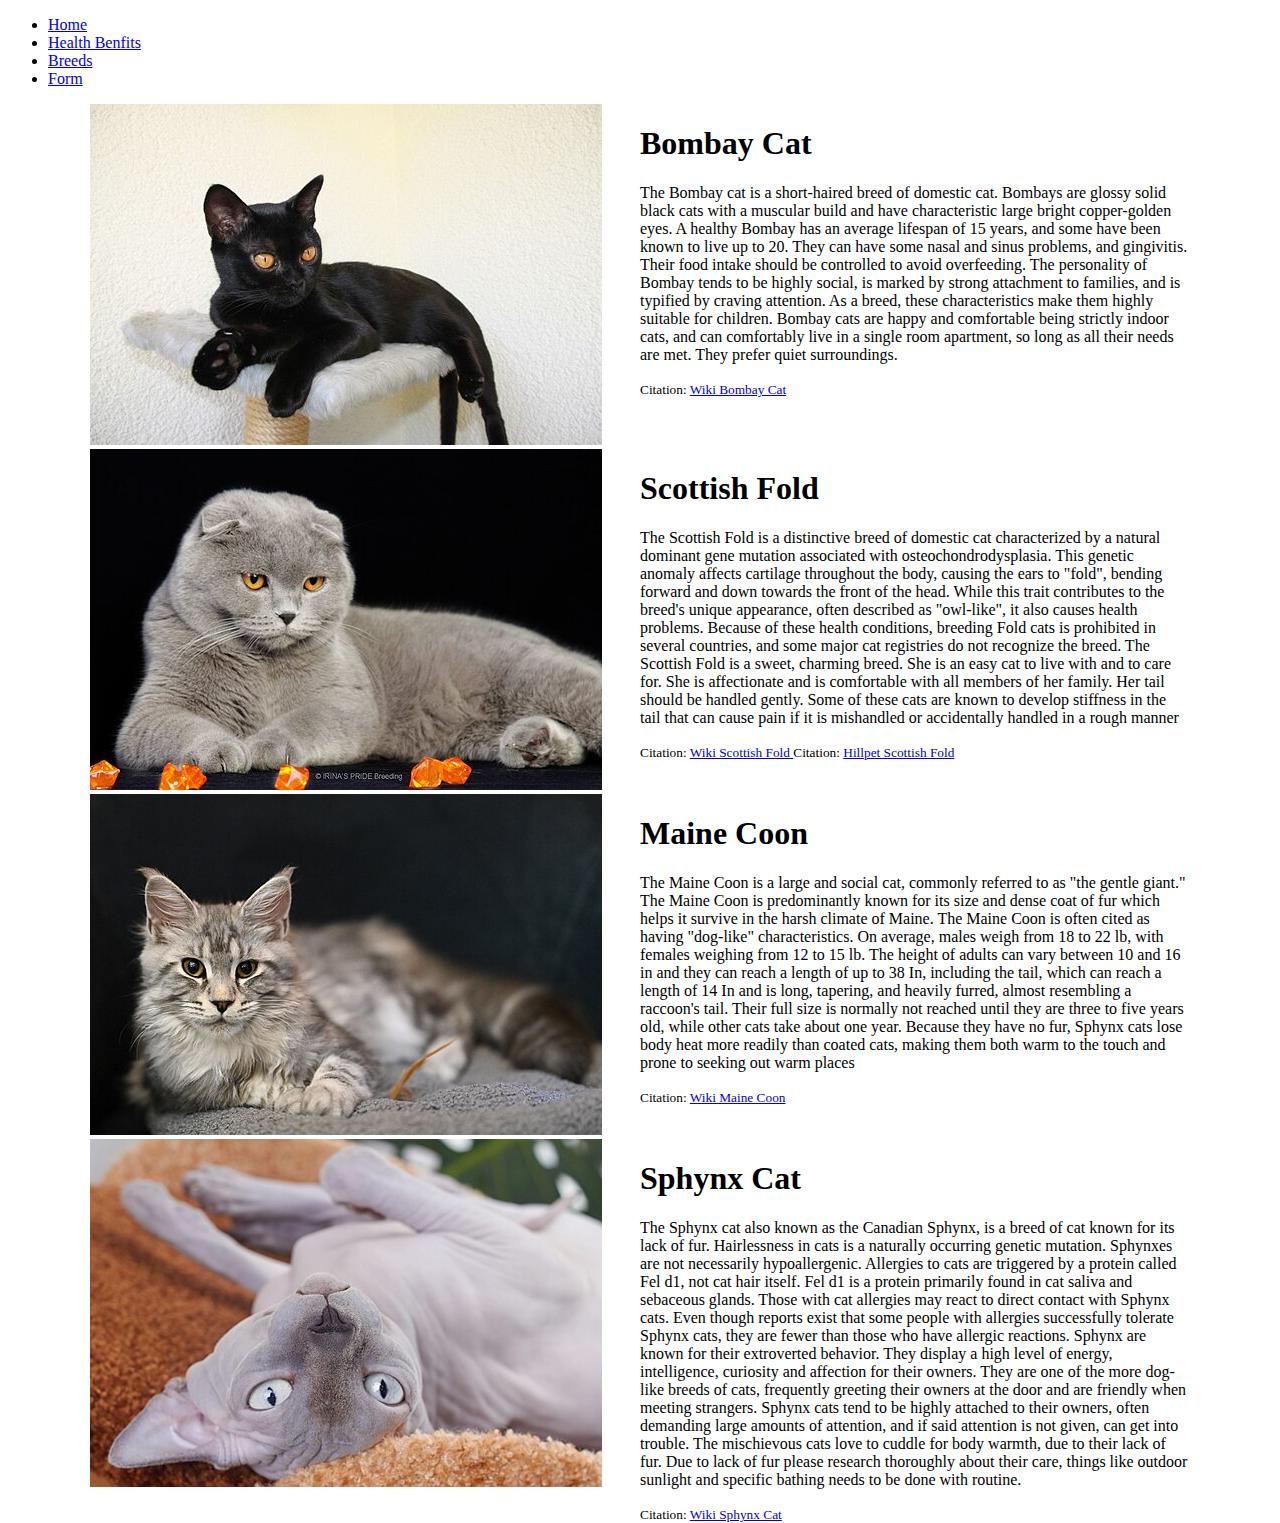
==== breeds.html @ 2a84da7d "Save 3" ====
<!DOCTYPE html>
<html lang="en">
<head>
    <meta charset="UTF-8">
    <meta name="viewport" content="width=device-width, initial-scale=1.0">
    <title>Home</title>
    <link rel="stylesheet" href="/css/breed-style.css">
</head>


<body>
    <nav>
        <ul>
            <li><a href="/index.html">Home</a></li>
            <li><a href="/heathbenefits.html">Health Benfits</a></li>
            <li><a href="/breeds.html">Breeds</a></li>
            <li><a href="/form.html">Form</a></li>
        </ul>
    </nav>


    <div class="parent">
        <div class="div1"> <img src="/img/bombaycat.jpg" alt="The spookiest of Bombay cats"> </div>

        <div class="div2"> 
            <h1>Bombay Cat</h1>

            <p>
                The Bombay cat is a short-haired breed of domestic cat. Bombays are glossy 
                solid black cats with a muscular build and have characteristic large bright 
                copper-golden eyes. A healthy Bombay has an average lifespan of 15 years, 
                and some have been known to live up to 20. They can have some nasal and 
                sinus problems, and gingivitis. Their food intake should be controlled to 
                avoid overfeeding. The personality of Bombay tends to be highly social, is marked 
                by strong attachment to families, and is typified by craving attention. As a breed, 
                these characteristics make them highly suitable for children. Bombay cats are happy and comfortable 
                being strictly indoor cats, and can comfortably live in a single room apartment, so 
                long as all their needs are met. They prefer quiet surroundings.
            </p>

            <small>Citation: <a href="https://en.wikipedia.org/wiki/Bombay_cat" target="_blank">Wiki Bombay Cat</a></small>
        </div>

        <div class="div3"> <img src="/img/scottishfold.jpg" alt="A gentlemen of a Scottish Fold"> </div>
        
        <div class="div4"> 
            <h1>Scottish Fold</h1>

            <p>
                The Scottish Fold is a distinctive breed of domestic cat characterized by a natural dominant 
                gene mutation associated with osteochondrodysplasia. This genetic anomaly affects cartilage 
                throughout the body, causing the ears to "fold", bending forward and down towards the front of the head. 
                While this trait contributes to the breed's unique appearance, often described as "owl-like", it also 
                causes health problems. Because of these health conditions, breeding Fold cats is prohibited in several 
                countries, and some major cat registries do not recognize the breed. The Scottish Fold is a sweet, charming breed. 
                She is an easy cat to live with and to care for. She is affectionate and is comfortable with all members 
                of her family. Her tail should be handled gently. Some of these cats are known to develop stiffness in the 
                tail that can cause pain if it is mishandled or accidentally handled in a rough manner
            </p>

            <small> 
                Citation: <a href="https://en.wikipedia.org/wiki/Scottish_Fold" target="_blank"> Wiki Scottish Fold </a>
                Citation: <a href="https://www.hillspet.com/cat-care/cat-breeds/scottish-fold" target="_blank"> Hillpet Scottish Fold </a>
            </small>
        </div>
        
        <div class="div5"> <img src="/img/mainecoon.jpg" alt="A mighty Main Coon"> </div>
        
        <div class="div6"> 
            <h1>Maine Coon</h1>

            <p>
                The Maine Coon is a large and social cat, commonly referred to as "the gentle giant." The Maine Coon 
                is predominantly known for its size and dense coat of fur which helps it survive in the harsh climate of 
                Maine. The Maine Coon is often cited as having "dog-like" characteristics. On average, males weigh from 
                18 to 22 lb, with females weighing from 12 to 15 lb. The height of adults can vary between 10 and 16 in 
                and they can reach a length of up to 38 In, including the tail, which can reach a length of 14 In and is 
                long, tapering, and heavily furred, almost resembling a raccoon's tail. Their full size is normally not 
                reached until they are three to five years old, while other cats take about one year. Because they have 
                no fur, Sphynx cats lose body heat more readily than coated cats, making them both warm to the touch and 
                prone to seeking out warm places
            </p>
            <small> Citation: <a href="https://en.wikipedia.org/wiki/Maine_Coon" target="_blank">Wiki Maine Coon</a> </small>
        </div>
        
        <div class="div7"> <img src="/img/sphynxcat.jpg" alt="A lovely Sphynx Cat"> </div>
        
        <div class="div8"> 
            <h1>Sphynx Cat</h1>

            <p>
                The Sphynx cat also known as the Canadian Sphynx, is a breed of cat known for its lack of fur. Hairlessness 
                in cats is a naturally occurring genetic mutation. Sphynxes are not necessarily hypoallergenic. Allergies 
                to cats are triggered by a protein called Fel d1, not cat hair itself.  Fel d1 is a protein primarily found 
                in cat saliva and sebaceous glands. Those with cat allergies may react to direct contact with Sphynx cats. 
                Even though reports exist that some people with allergies successfully tolerate Sphynx cats, they are fewer 
                than those who have allergic reactions.  Sphynx are known for their extroverted behavior. They display a high 
                level of energy, intelligence, curiosity and affection for their owners. They are one of the more dog-like 
                breeds of cats, frequently greeting their owners at the door and are friendly when meeting strangers. Sphynx 
                cats tend to be highly attached to their owners, often demanding large amounts of attention, and if said 
                attention is not given, can get into trouble. The mischievous cats love to cuddle for body warmth, due to their lack of fur.
                <bold>Due to lack of fur please research thoroughly about their care, things like outdoor sunlight and specific bathing needs to be done with routine.</bold>
            </p>
            <small> Citation: <a href="https://en.wikipedia.org/wiki/Sphynx_cat"target="_blank"> Wiki Sphynx Cat</a></small>
        </div>
    </div>





</body>
</html>
---- css/breed-style.css ----
.parent {
    width: 1100px;
    height: 600px;
    margin: 0 auto;
    display: grid;
    grid-template-columns: repeat(2, 1fr);
    grid-template-rows: repeat(4, 1fr);
    grid-column-gap: 0px;
    grid-row-gap: 0px;
}
        
    .div1 { grid-area: 1 / 1 / 2 / 2; }
    .div2 { grid-area: 1 / 2 / 2 / 3; }
    .div3 { grid-area: 2 / 1 / 3 / 2; }
    .div4 { grid-area: 2 / 2 / 3 / 3; }
    .div5 { grid-area: 3 / 1 / 4 / 2; }
    .div6 { grid-area: 3 / 2 / 4 / 3; }
    .div7 { grid-area: 4 / 1 / 5 / 2; }
    .div8 { grid-area: 4 / 2 / 5 / 3; }
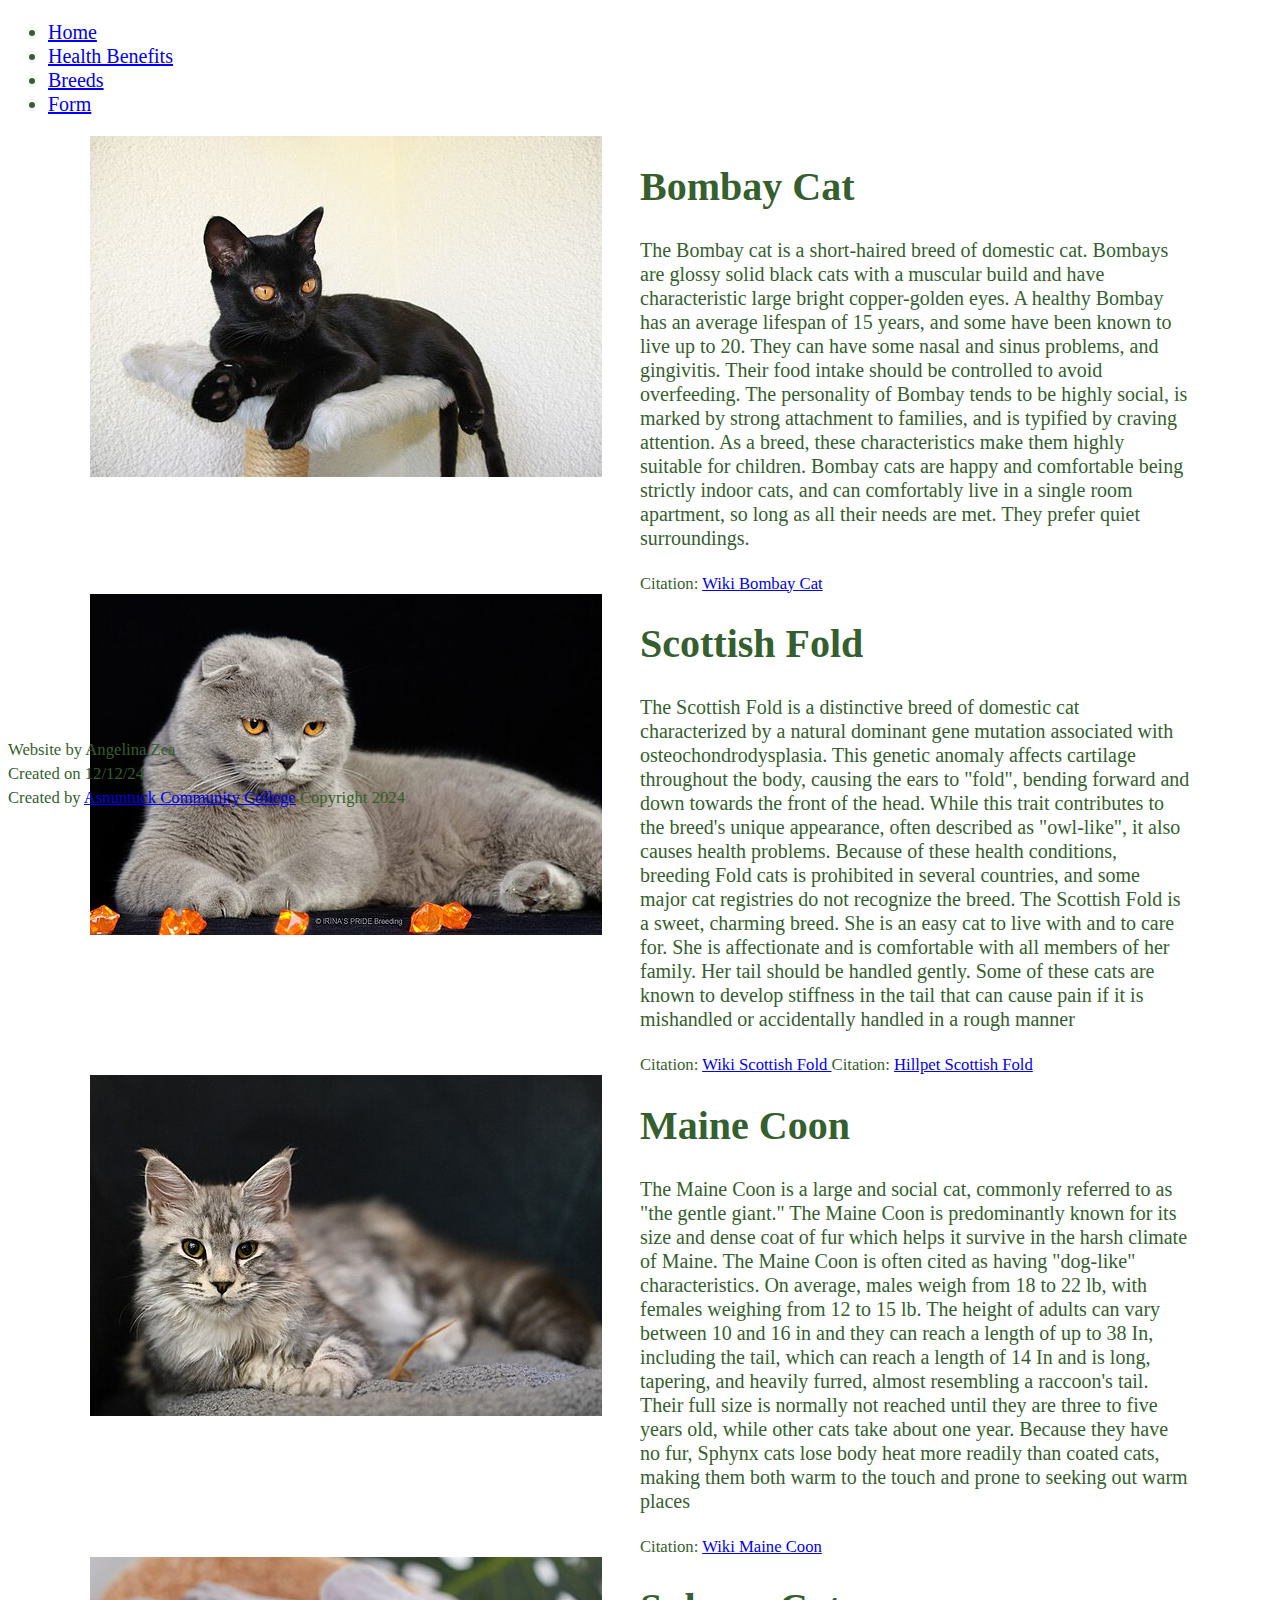
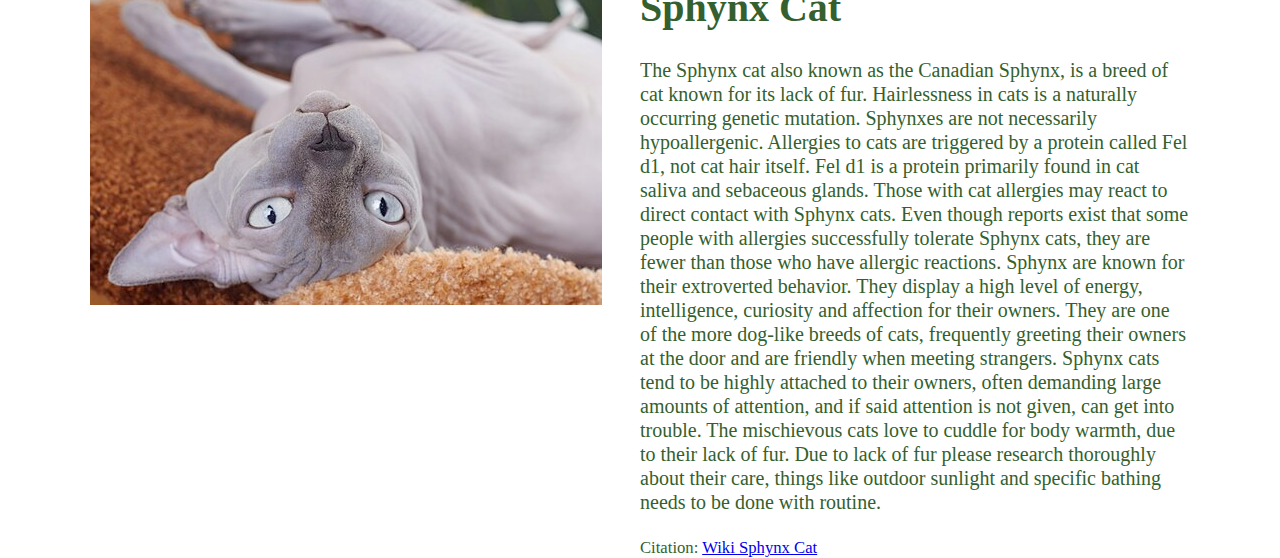
==== commit 762e8931: "save 3" ====
--- a/breeds.html
+++ b/breeds.html
@@ -12,7 +12,7 @@
     <nav>
         <ul>
             <li><a href="/index.html">Home</a></li>
-            <li><a href="/heathbenefits.html">Health Benfits</a></li>
+            <li><a href="/heathbenefits.html">Health Benefits</a></li>
             <li><a href="/breeds.html">Breeds</a></li>
             <li><a href="/form.html">Form</a></li>
         </ul>
@@ -105,7 +105,14 @@
         </div>
     </div>
 
-
+    <footer>
+        <small>
+            Website by Angelina Zea <br>
+            Created on 12/12/24 <br>
+            Created by <a href="https://asnuntuck.edu" target="_blank">Asnuntuck Community College</a>
+            Copyright 2024
+        </small>
+    </footer>
 
 
 
--- a/css/breed-style.css
+++ b/css/breed-style.css
@@ -1,3 +1,16 @@
+:root {
+    --color-green: #A8CD89;
+    --color-yelow: #F4E0AF;
+    --color-pink: #F9C0AB;
+    --color-darkgreen: #355F2E;
+}
+
+html {
+    font-family:'Parkinsans', 'tajawal';
+    font-size: 1.25rem;
+    line-height: 1.2;
+    color: var(--color-darkgreen);
+}
 
 
 
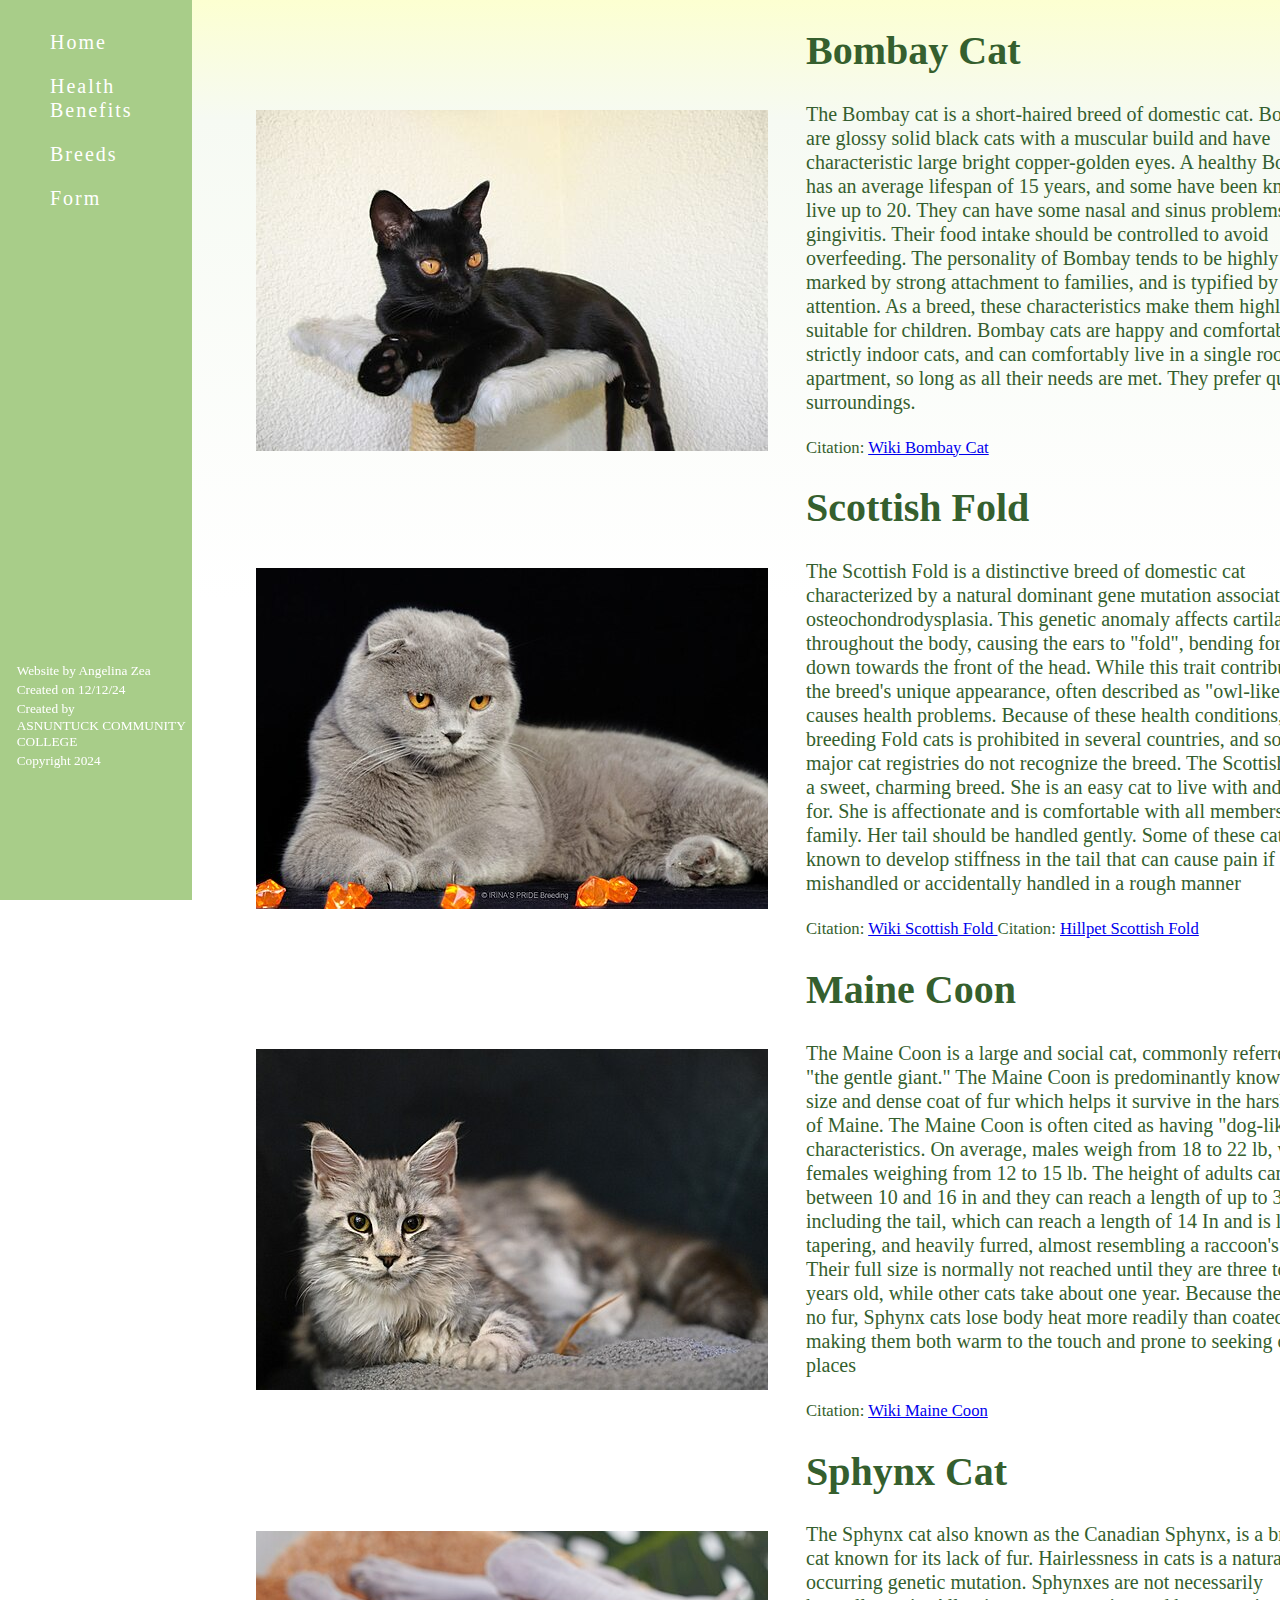
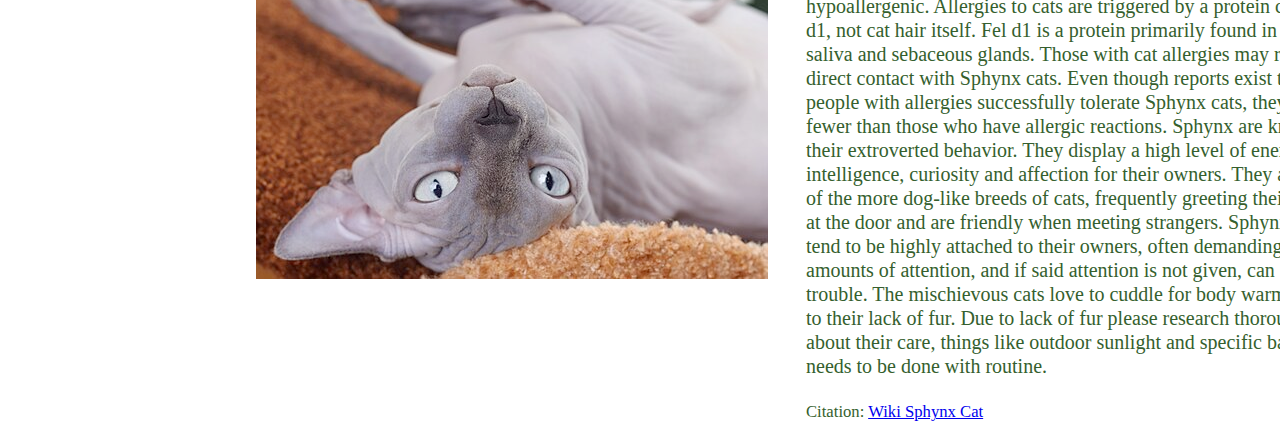
==== commit 0e85831c: "final save" ====
--- a/breeds.html
+++ b/breeds.html
@@ -9,17 +9,21 @@
 
 
 <body>
-    <nav>
-        <ul>
-            <li><a href="/index.html">Home</a></li>
-            <li><a href="/heathbenefits.html">Health Benefits</a></li>
-            <li><a href="/breeds.html">Breeds</a></li>
-            <li><a href="/form.html">Form</a></li>
-        </ul>
-    </nav>
+
+        <nav>
+            <ul>
+                <li><a href="/index.html">Home</a></li>
+                <li><a href="/heathbenefits.html">Health Benefits</a></li>
+                <li><a href="/breeds.html">Breeds</a></li>
+                <li><a href="/form.html">Form</a></li>
+            </ul>
+        </nav>
+
+
 
 
     <div class="parent">
+        
         <div class="div1"> <img src="/img/bombaycat.jpg" alt="The spookiest of Bombay cats"> </div>
 
         <div class="div2"> 
--- a/css/breed-style.css
+++ b/css/breed-style.css
@@ -12,10 +12,46 @@
     color: var(--color-darkgreen);
 }
 
+body {
+    margin: 0;
+    background: rgb(255,255,255);
+    background: linear-gradient(0deg, rgba(255,255,255,1) 0%, rgba(246,250,243,1) 80%, rgba(252,255,209,1) 100%);
+    background-repeat: no-repeat;
+}
+
+nav {
+    font-family: 'Parkinsans';
+    width: 15%;
+    background-color: var(--color-green);
+    height: 100%;
+    position: fixed;
+    overflow: auto;
+}
 
 
+nav a {
+    padding: 10px;
+    display: block;
+    color: white;
+    text-decoration: none;
+    letter-spacing: 2px;
+}
 
+nav a:link,
+nav a:visited {
+    color: white;
+}
 
+nav a:hover,
+nav a:active {
+    background-color: var(--color-pink);
+    padding: 8px 10px;
+    color: white;
+}
+
+li{
+    list-style-type: none;
+}
 
 .parent {
     width: 1100px;
@@ -26,13 +62,49 @@
     grid-template-rows: repeat(4, 1fr);
     grid-column-gap: 0px;
     grid-row-gap: 0px;
+    margin-left: 20%;
 }
         
-    .div1 { grid-area: 1 / 1 / 2 / 2; }
+    .div1 { grid-area: 1 / 1 / 2 / 2; margin-top: 20%;}
     .div2 { grid-area: 1 / 2 / 2 / 3; }
-    .div3 { grid-area: 2 / 1 / 3 / 2; }
+    .div3 { grid-area: 2 / 1 / 3 / 2; margin-top: 20%;}
     .div4 { grid-area: 2 / 2 / 3 / 3; }
-    .div5 { grid-area: 3 / 1 / 4 / 2; }
+    .div5 { grid-area: 3 / 1 / 4 / 2; margin-top: 20%;}
     .div6 { grid-area: 3 / 2 / 4 / 3; }
-    .div7 { grid-area: 4 / 1 / 5 / 2; }
-    .div8 { grid-area: 4 / 2 / 5 / 3; }+    .div7 { grid-area: 4 / 1 / 5 / 2; margin-top: 20%;}
+    .div8 { grid-area: 4 / 2 / 5 / 3; }
+
+    footer {
+        position:fixed;
+        font-size: 0.8rem;
+        text-align: left;
+        color: white;
+        margin-top: 60px;
+        margin-left: 1.3%;
+        margin-right: 85%;
+    }
+    
+    footer a {
+        display: block;
+        text-align: left;
+        text-transform: uppercase;
+        text-decoration: none;
+        color: white;
+    }
+    
+    footer ul {
+        list-style-type: none;
+    }
+    
+    
+    footer a:link,
+    footer a:visited {
+        color: white;
+    }
+    
+    footer a:hover,
+    footer a:active {
+        color: var(--color-yelow);
+        text-decoration: underline dotted 3px;
+        text-decoration-color: white;
+    }